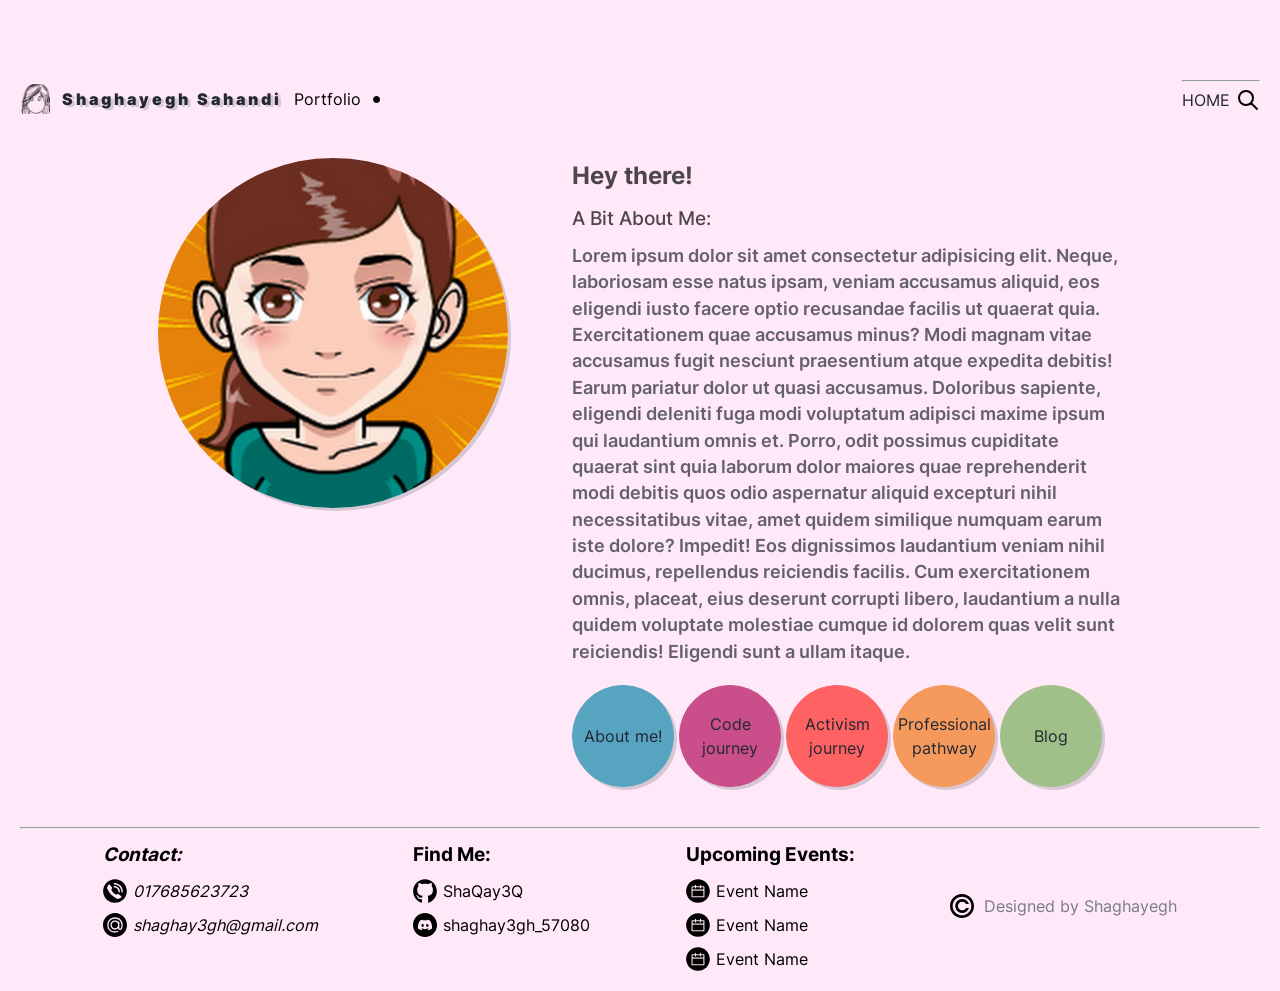
==== main.html @ 8c31ac29 "workin on portfolio" ====
<!DOCTYPE html>
<html lang="en">

<head>
    <meta charset="UTF-8">
    <meta name="viewport" content="width=device-width, initial-scale=1.0">
    <title>Home Page</title>
    <link rel="stylesheet" href="reset.css">
    <link rel="stylesheet" href="style.css">
    <script src="./burgermenu.js" defer></script>
</head>

<body>
    <!--=====================================
                HEADER
    =======================================-->

    <header class="main-header">
        <div class="container flex flexrow justify-between wrap">
            <div class="wrapper flex flexrow align-items-center self-start">
                <img class="logo" src="./images/logo.png" alt="logo">
                <span class="txt-style">Shaghayegh Sahandi</span>
                <span>Portfolio</span>
                <img class="dot align-bottom" src="./images/circle-32.png" alt="dot icon">
            </div>
            <nav class="main-header__nav flex flexcolumn wrap">

                <ul class="nav-menu flex flexrow wrap items-center self-center">
                    <!-- <li class="nav-item"><a href="#">About me</a></li> -->
                    <li class="bubble-link shadow flex" id="about">
                        <!-- <li><a href="#">Peek Inside My World</a></li> -->
                    <li>|</li>
                    <li class="nav-item"><a href="#">Code Journey</a></li>
                    <li>|</li>
                    <li class="nav-item"><a href="#">Activism Journey</a></li>
                    <li>|</li>
                    <li class="nav-item"><a href="#">Professional Pathway</a></li>
                    <li>|</li>
                    <li class="nav-item"><a href="#">Blog</a></li>
                </ul>
                <!-- <div class="line"></div> -->
                <hr>
                <nav class="flex flexrow wrap justify-content-right align-items-center">
                    <!-- <button class="veganburger" aria-label="Toggle menu"> -->
                    <div class="veganburger" role="button" tabindex="0" aria-label="Toggle navigation menu">

                        <span class="bar"></span>
                        <span class="bar"></span>
                        <span class="bar"></span>
                    </div>
                    <!-- </button> -->
                    <ul class="flex flexrow wrap justify-content-right sixgap">
                        <li><a href="#">HOME</a></li>
                        <li><img class="icon" src="./images/searchone.svg" alt="Serach"></li>
                    </ul>
                </nav>
                <div>

                    <!-- <hr> -->
                    <ul class="flex align-items-center">
                        <li id="burger-menu"></li>
                    </ul>

                </div>
            </nav>
        </div>
    </header>

    <!--=====================================
                MAIN
    =======================================-->
    <main class="container">
        <div class="content flex flexrow justify-content-center">
            <div class="flex">
                <img class="avatar shadow self-center" src="./images/sh.png" alt="Portrait of Shaghayegh Sahandi">
            </div>
            <section class="flex flexcolumn">
                <section class="txt flex flexcolumn">
                    <h1>Hey there!</h1>
                    <span>A Bit About Me:</span>
                    <p>Lorem ipsum dolor sit amet consectetur adipisicing elit. Neque, laboriosam esse natus ipsam,
                        veniam accusamus aliquid, eos eligendi iusto facere optio recusandae facilis ut quaerat quia.
                        Exercitationem quae accusamus minus?
                        Modi magnam vitae accusamus fugit nesciunt praesentium atque expedita debitis! Earum pariatur
                        dolor ut quasi accusamus. Doloribus sapiente, eligendi deleniti fuga modi voluptatum adipisci
                        maxime ipsum qui laudantium omnis et.
                        Porro, odit possimus cupiditate quaerat sint quia laborum dolor maiores quae reprehenderit modi
                        debitis quos odio aspernatur aliquid excepturi nihil necessitatibus vitae, amet quidem similique
                        numquam earum iste dolore? Impedit!
                        Eos dignissimos laudantium veniam nihil ducimus, repellendus reiciendis facilis. Cum
                        exercitationem omnis, placeat, eius deserunt corrupti libero, laudantium a nulla quidem
                        voluptate molestiae cumque id dolorem quas velit sunt reiciendis!
                        Eligendi sunt a ullam itaque.</p>
                </section>
                <div class="bubble-nav">
                    <ul class="flex align-items-center">
                        <li class="bubble-link shadow flex" id="about">
                            <a class="flex align-self-center" href="#">About me!
                            </a>
                        </li>
                        <li class="bubble-link shadow flex" id="coding">
                            <a class="flex align-self-center" href="#">Code journey</a>
                        </li>
                        <li class="bubble-link shadow flex" id="activism">
                            <a class="flex align-self-center" href="#">Activism journey</a>
                        </li>
                        <li class="bubble-link shadow flex" id="cv">
                            <a class="flex align-self-center" href="#">Professional pathway</a>
                        </li>
                        <li class="bubble-link shadow flex" id="blog">
                            <a class="flex align-self-center" href="#">Blog</a>
                        </li>
                    </ul>
                </div>

            </section>
        </div>
    </main>

    <!--=====================================
                FOOTER
    =======================================-->
    <footer class="container flex flexcolumn wrap wrapper">
        <hr>
        <section class="flex flexrow wrap justify-evenly wrapper">
            <address class="flex flexcolumn tengap fexgrowone fit-content">
                <h3>Contact:</h3>
                <div class="flex flexrow sixgap fit-content">
                    <img class="icon" src="./images/phone.svg" alt="phone">
                    <span>017685623723</span>
                </div>
                <div class="flex flexrow sixgap fit-content">
                    <img class="icon" src="./images/emailat.svg" alt="email">
                    <span>shaghay3gh@gmail.com</span>
                </div>
            </address>
            <section class="flex flexcolumn tengap fit-content">
                <h3>Find Me:</h3>
                <div class="flex flexrow sixgap fit-content">
                    <img class="icon" src="./images/github.svg" alt="Github">
                    <span>ShaQay3Q</span>
                </div>
                <div class="flex flexrow sixgap fit-content">
                    <img class="icon" src="./images/discord.svg" alt="Discord">
                    <span>shaghay3gh_57080</span>
                </div>
            </section>
            <section class="flex flexcolumn tengap">
                <h3>Upcoming Events:</h3>
                <div class="flex flexrow sixgap">
                    <img class="icon" src="./images/event.svg" alt="event">
                    <span>Event Name</span>
                </div>
                <div class="flex flexrow sixgap">
                    <img class="icon" src="./images/event.svg" alt="event">
                    <span>Event Name</span>
                </div>
                <div class="flex flexrow sixgap">
                    <img class="icon" src="./images/event.svg" alt="event">
                    <span>Event Name</span>
                </div>
            </section>
            <div class="copy-right flex flexrow tengap align-items-center">
                <img class="icon" src="./images/copyright.svg" alt="copy-right sign">
                <span>Designed by Shaghayegh</span>
            </div>
        </section>
    </footer>
</body>

</html>
---- style.css ----
/* inter-100 - latin */
@font-face {
	font-display: swap; /* Check https://developer.mozilla.org/en-US/docs/Web/CSS/@font-face/font-display for other options. */
	font-family: "Inter";
	font-style: normal;
	font-weight: 100;
	src: url("./fonts/inter-v13-latin-100.woff2") format("woff2"); /* Chrome 36+, Opera 23+, Firefox 39+, Safari 12+, iOS 10+ */
}

/* inter-200 - latin */
@font-face {
	font-display: swap; /* Check https://developer.mozilla.org/en-US/docs/Web/CSS/@font-face/font-display for other options. */
	font-family: "Inter";
	font-style: normal;
	font-weight: 200;
	src: url("./fonts/inter-v13-latin-200.woff2") format("woff2"); /* Chrome 36+, Opera 23+, Firefox 39+, Safari 12+, iOS 10+ */
}

/* inter-300 - latin */
@font-face {
	font-display: swap; /* Check https://developer.mozilla.org/en-US/docs/Web/CSS/@font-face/font-display for other options. */
	font-family: "Inter";
	font-style: normal;
	font-weight: 300;
	src: url("./fonts/inter-v13-latin-300.woff2") format("woff2"); /* Chrome 36+, Opera 23+, Firefox 39+, Safari 12+, iOS 10+ */
}

/* inter-regular - latin */
@font-face {
	font-display: swap; /* Check https://developer.mozilla.org/en-US/docs/Web/CSS/@font-face/font-display for other options. */
	font-family: "Inter";
	font-style: normal;
	font-weight: 400;
	src: url("./fonts/inter-v13-latin-regular.woff2") format("woff2"); /* Chrome 36+, Opera 23+, Firefox 39+, Safari 12+, iOS 10+ */
}

/* inter-500 - latin */
@font-face {
	font-display: swap; /* Check https://developer.mozilla.org/en-US/docs/Web/CSS/@font-face/font-display for other options. */
	font-family: "Inter";
	font-style: normal;
	font-weight: 500;
	src: url("./fonts/inter-v13-latin-500.woff2") format("woff2"); /* Chrome 36+, Opera 23+, Firefox 39+, Safari 12+, iOS 10+ */
}

/* inter-600 - latin */
@font-face {
	font-display: swap; /* Check https://developer.mozilla.org/en-US/docs/Web/CSS/@font-face/font-display for other options. */
	font-family: "Inter";
	font-style: normal;
	font-weight: 600;
	src: url("./fonts/inter-v13-latin-600.woff2") format("woff2"); /* Chrome 36+, Opera 23+, Firefox 39+, Safari 12+, iOS 10+ */
}

/* inter-700 - latin */
@font-face {
	font-display: swap; /* Check https://developer.mozilla.org/en-US/docs/Web/CSS/@font-face/font-display for other options. */
	font-family: "Inter";
	font-style: normal;
	font-weight: 700;
	src: url("./fonts/inter-v13-latin-700.woff2") format("woff2"); /* Chrome 36+, Opera 23+, Firefox 39+, Safari 12+, iOS 10+ */
}

/* inter-800 - latin */
@font-face {
	font-display: swap; /* Check https://developer.mozilla.org/en-US/docs/Web/CSS/@font-face/font-display for other options. */
	font-family: "Inter";
	font-style: normal;
	font-weight: 800;
	src: url("./fonts/inter-v13-latin-800.woff2") format("woff2"); /* Chrome 36+, Opera 23+, Firefox 39+, Safari 12+, iOS 10+ */
}

/* inter-900 - latin */
@font-face {
	font-display: swap; /* Check https://developer.mozilla.org/en-US/docs/Web/CSS/@font-face/font-display for other options. */
	font-family: "Inter";
	font-style: normal;
	font-weight: 900;
	src: url("./fonts/inter-v13-latin-900.woff2") format("woff2"); /* Chrome 36+, Opera 23+, Firefox 39+, Safari 12+, iOS 10+ */
}

:root {
	--fs-smaller: 0.8rem;
	--fs-small: 1rem;
	--fs-medium: 1.1rem;
	--fs-large: 1.2rem;
	--fs-f: 10vh;
	--fs-rem: 1.5rem;
	--fw-rem: 700;
	--fw-medium: 600;

	--fc-black: rgba(0, 0, 0, 0.7);
	--fc-softblack: rgba(0, 0, 0, 0.9);
	--fc-darkgray: rgba(34, 40, 50, 1);
	--fc-darkgreyleight: rgba(34, 40, 50, 0.7);
	--fc-grey: rgba(119, 123, 133, 1);
	--lc-grey: rgba(119, 123, 133, 0.6);
	--shadow: rgba(119, 123, 133, 0.3);

	/* --bgc: #f1f4f6; */
	--bgc: #ffe8f8;
	--lc-home: #56a4c0;
	--lc-one: #ca4e8a;
	--lc-two: #ff6262;
	--lc-three: #f6995c;
	--lc-four: #9fc088;
}

@media (max-width: 427px) {
	:root {
		--fs-rem: 1rem;
		--fw-rem: 700;
		/* --fs-lg: 2.25rem; */
	}
}

* {
	padding: 0;
	margin: 0;
	box-sizing: border-box;
}

body {
	overflow-x: hidden;
	font-family: "Inter", sans-serif;
	margin-top: 60px;
	background-color: var(--bgc);
}

h1 {
	font-size: var(--fs-rem);
	font-weight: var(--fw-rem);
	color: var(--fc-black);
}

.box {
	background-color: var(--bgc);
	border: 5px solid darkblue;
	width: 20vw;
	height: 20vh;
	/* font-size: var(--fs-rem); */
}

p {
	font-size: var(--fs-medium);
	font-weight: var(--fw-medium);
	color: var(--fc-darkgreyleight);
	word-wrap: break-word;
	max-width: 550px;
}

a {
	text-decoration: none;
	font-size: var(--fs-small);
	font-weight: 400;
	color: var(--fc-darkgray);
}

main {
	display: flex;
	flex-direction: column;
}

li {
	display: inline-block;
	color: var(--fc-darkgray);
}

/*===============================================================================================
                        UTILS
================================================================================================*/
.flex {
	display: flex;
}

.flexrow {
	flex-direction: row;
}

.flexcolumn {
	flex-direction: column;
}

.justify-between {
	justify-content: space-between;
}

.justify-evenly {
	justify-content: space-evenly;
}

.justify-content {
	justify-content: center;
}

.align-items-center {
	align-items: center;
}

.justify-self-center {
	justify-self: center;
}

.align-self-center {
	align-self: center;
}

.wrap {
	flex-wrap: wrap;
}

.justify-content-center {
	justify-content: center;
}

.justify-content-right {
	justify-content: right;
}

.self-end {
	justify-self: end;
}

.self-start {
	justify-self: start;
}

.align--bottom {
	justify-self: last baseline;
}

.fit-content {
	max-width: fit-content;
}

.container {
	max-width: 1400px;
	margin-right: auto;
	margin-left: auto;
	padding: 20px;
}

span {
	display: inline-block;
}

.icon {
	height: 24px;
	width: 24px;
}
/* hr {
  background-color: var(--fc-grey);
} */

ul {
	display: inline-block;
}

.line {
	height: 1hv;
	border: solid var(--fc-grey);
}

/* hr {
  background-color: var(--fc-grey);
} */

.shadow {
	box-shadow: 3px 3px var(--shadow);
}

.tengap {
	gap: 10px;
}

.sixgap {
	gap: 6px;
}

.wrapper {
	gap: 12px;
}

/*===============================================================================================
                        HEADER
================================================================================================*/

.logo {
	height: 30pxBlog;
	width: 30px;
}

.dot {
	width: 7px;
	height: 7px;
}

.txt-style {
	font-size: var(--fs-small);
	font-weight: 900;
	color: var(--fc-darkgray);
	letter-spacing: 3px;
	text-shadow: 3px 2px var(--shadow);
}

.main-header__nav {
	gap: 6px;
}

.main-header__nav > ul {
	gap: 6px;
}

.nav-menu {
	display: flex;
	justify-content: space-between;
	align-items: center;
	gap: 60px;
}

/*===============================================================================================
                        MAIN
================================================================================================*/

main {
	max-width: fit-content;
	margin: auto;
}

.content > div {
	min-width: fit-content;
	margin-right: 5vw;
}

.content > section {
	gap: 20px;
}

.avatar {
	width: 350px;
	height: 350px;
	border-radius: 50%;
}

.txt {
	gap: 10px;
}
.txt > span {
	color: var(--fc-black);
	font-size: var(--fs-large);
	font-weight: 500;
}

/****************
  BUBBLE NAV
****************/
.bubble-nav > ul {
	gap: 5px;
}

.bubble-link {
	height: 102px;
	width: 102px;
	border-radius: 50%;
	border: solid 1px;
	font-size: var(--fs-smaller);
	font-weight: var(--fw-medium);
	justify-content: center;
	text-align: center;
}

#about {
	background-color: var(--lc-home);
	border-color: var(--lc-home);
}

#coding {
	background-color: var(--lc-one);
	border-color: var(--lc-one);
}

#activism {
	background-color: var(--lc-two);
	border-color: var(--lc-two);
}

#cv {
	background-color: var(--lc-three);
	border-color: var(--lc-three);
}

#blog {
	background-color: var(--lc-four);
	border-color: var(--lc-four);
}

/*===============================================================================================
                        FOOTER
================================================================================================*/

.copy-right {
	color: var(--fc-grey);
}

/*===============================================================================================
                        MEDIA QUERIES
================================================================================================*/

/* @media (max-width: 1000px) {
  .main-header__nav {
    display: none;
  }
} */

@media (max-width: 900px) {
	.main-header__nav hr,
	ul:nth-child(1) {
		display: none;
	}
}

@media (max-width: 900px) {
	.veganburger {
		display: block; /* Show on smaller screens */
	}
}

.veganburger {
	/* visibility: hidden; */
	display: none;
	cursor: pointer;
}

.burger-menu {
	display: none;
	cursor: pointer;
}

.bar {
	display: block;
	width: 25px;
	height: 3px;
	margin: 5px auto;
	-webkit-transition: all 0.3s ease-in-out;
	transition: all 0.3s ease-in-out;
	background-color: var(--fc-darkgray);
}

.veganburger.active .bar:nth-child(2) {
	opacity: 0;
}
.veganburger.active .bar:nth-child(1) {
	transform: translateY(8px) rotate(45deg);
}
.veganburger.active .bar:nth-child(3) {
	transform: translateY(-8px) rotate(-45deg);
}

@media (max-width: 900px) {
	.nav-menu {
		position: fixed;
		left: -100%; /* Start off-screen */
		top: 60px;
		flex-direction: column;
		background-color: var(--bgc);
		width: 100%;
		text-align: center;
		transition: 0.3s;
		box-shadow: 0 10px 27px rgba(0, 0, 0, 0.05);
		z-index: 1000;
	}

	.nav-menu.active {
		left: 0; /* Slide in when active */
	}
}

.nav-menu {
	position: fixed;
	left: 100%;
	top: 70px;
	opacity: 0.5;
	flex-direction: column;
	background-color: red;
	width: 100%;
	text-align: center;
	transition: 0.3s;
}

.nav-item {
	margin: 16px 0;
}

.nav-menu.active {
	left: 0;
}

/* .main-header__nav {
  } */
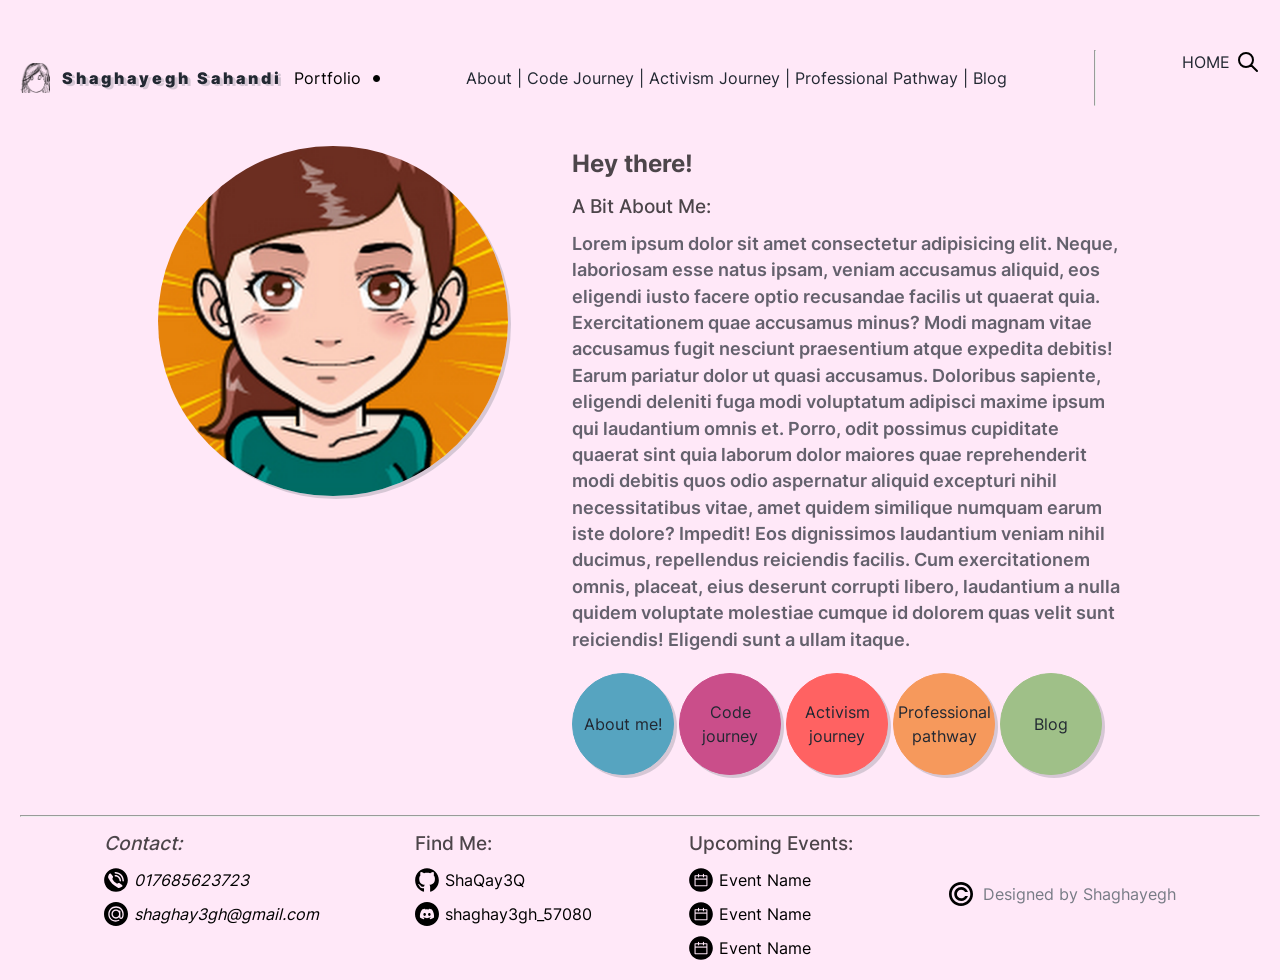
==== commit 24f65aee: "changes on several pages" ====
--- a/main.html
+++ b/main.html
@@ -7,28 +7,27 @@
     <title>Home Page</title>
     <link rel="stylesheet" href="reset.css">
     <link rel="stylesheet" href="style.css">
-    <script src="./burgermenu.js" defer></script>
+    <!-- <script src="./burgermenu.js" defer></script> -->
 </head>
 
 <body>
     <!--=====================================
                 HEADER
     =======================================-->
-
     <header class="main-header">
         <div class="container flex flexrow justify-between wrap">
-            <div class="wrapper flex flexrow align-items-center self-start">
-                <img class="logo" src="./images/logo.png" alt="logo">
-                <span class="txt-style">Shaghayegh Sahandi</span>
+            <section class="wrapper flex flexrow align-items-center self-start">
+                <img id="logo" src="./images/logo.png" alt="logo">
+                <h1>Shaghayegh Sahandi</h1>
                 <span>Portfolio</span>
                 <img class="dot align-bottom" src="./images/circle-32.png" alt="dot icon">
-            </div>
+            </section>
             <nav class="main-header__nav flex flexcolumn wrap">
 
-                <ul class="nav-menu flex flexrow wrap items-center self-center">
+                <ul>
                     <!-- <li class="nav-item"><a href="#">About me</a></li> -->
-                    <li class="bubble-link shadow flex" id="about">
-                        <!-- <li><a href="#">Peek Inside My World</a></li> -->
+                    <li class="nav-item"><a href="#">About</a> </li>
+                    <!-- <li><a href="#">Peek Inside My World</a></li> -->
                     <li>|</li>
                     <li class="nav-item"><a href="#">Code Journey</a></li>
                     <li>|</li>
@@ -38,31 +37,34 @@
                     <li>|</li>
                     <li class="nav-item"><a href="#">Blog</a></li>
                 </ul>
-                <!-- <div class="line"></div> -->
-                <hr>
-                <nav class="flex flexrow wrap justify-content-right align-items-center">
-                    <!-- <button class="veganburger" aria-label="Toggle menu"> -->
-                    <div class="veganburger" role="button" tabindex="0" aria-label="Toggle navigation menu">
+            </nav>
+            <!-- <div class="line"></div> -->
+            <hr>
+            <!-- <nav class="flex flexrow wrap justify-content-right align-items-center"> -->
+            <!-- <button class="veganburger" aria-label="Toggle menu"> -->
+            <!-- <div class="veganburger" role="button" tabindex="0" aria-label="Toggle navigation menu">
 
-                        <span class="bar"></span>
-                        <span class="bar"></span>
-                        <span class="bar"></span>
-                    </div>
-                    <!-- </button> -->
-                    <ul class="flex flexrow wrap justify-content-right sixgap">
-                        <li><a href="#">HOME</a></li>
-                        <li><img class="icon" src="./images/searchone.svg" alt="Serach"></li>
-                    </ul>
-                </nav>
-                <div>
+                    <span class="bar"></span>
+                    <span class="bar"></span>
+                    <span class="bar"></span>
+                </div> -->
 
-                    <!-- <hr> -->
-                    <ul class="flex align-items-center">
+            <!-- </button> -->
+            <ul class="flex flexrow wrap justify-content-right sixgap">
+                <li><a href="#">HOME</a></li>
+                <li><img class="icon" src="./images/searchone.svg" alt="Serach"></li>
+            </ul>
+            </nav>
+            <!-- <nav>
+                <div> -->
+
+            <!-- <hr> -->
+            <!-- <ul class="flex align-items-center">
                         <li id="burger-menu"></li>
                     </ul>
 
                 </div>
-            </nav>
+            </nav> -->
         </div>
     </header>
 
@@ -71,13 +73,13 @@
     =======================================-->
     <main class="container">
         <div class="content flex flexrow justify-content-center">
-            <div class="flex">
+            <div id="hero" class="flex">
                 <img class="avatar shadow self-center" src="./images/sh.png" alt="Portrait of Shaghayegh Sahandi">
             </div>
             <section class="flex flexcolumn">
                 <section class="txt flex flexcolumn">
-                    <h1>Hey there!</h1>
-                    <span>A Bit About Me:</span>
+                    <h2>Hey there!</h2>
+                    <h3>A Bit About Me:</h3>
                     <p>Lorem ipsum dolor sit amet consectetur adipisicing elit. Neque, laboriosam esse natus ipsam,
                         veniam accusamus aliquid, eos eligendi iusto facere optio recusandae facilis ut quaerat quia.
                         Exercitationem quae accusamus minus?
--- a/style.css
+++ b/style.css
@@ -123,11 +123,11 @@
 body {
 	overflow-x: hidden;
 	font-family: "Inter", sans-serif;
-	margin-top: 60px;
+	margin-top: 30px;
 	background-color: var(--bgc);
 }
 
-h1 {
+h2 {
 	font-size: var(--fs-rem);
 	font-weight: var(--fw-rem);
 	color: var(--fc-black);
@@ -285,7 +285,7 @@
                         HEADER
 ================================================================================================*/
 
-.logo {
+#logo {
 	height: 30pxBlog;
 	width: 30px;
 }
@@ -295,7 +295,7 @@
 	height: 7px;
 }
 
-.txt-style {
+h1 {
 	font-size: var(--fs-small);
 	font-weight: 900;
 	color: var(--fc-darkgray);
@@ -345,7 +345,7 @@
 .txt {
 	gap: 10px;
 }
-.txt > span {
+h3 {
 	color: var(--fc-black);
 	font-size: var(--fs-large);
 	font-weight: 500;
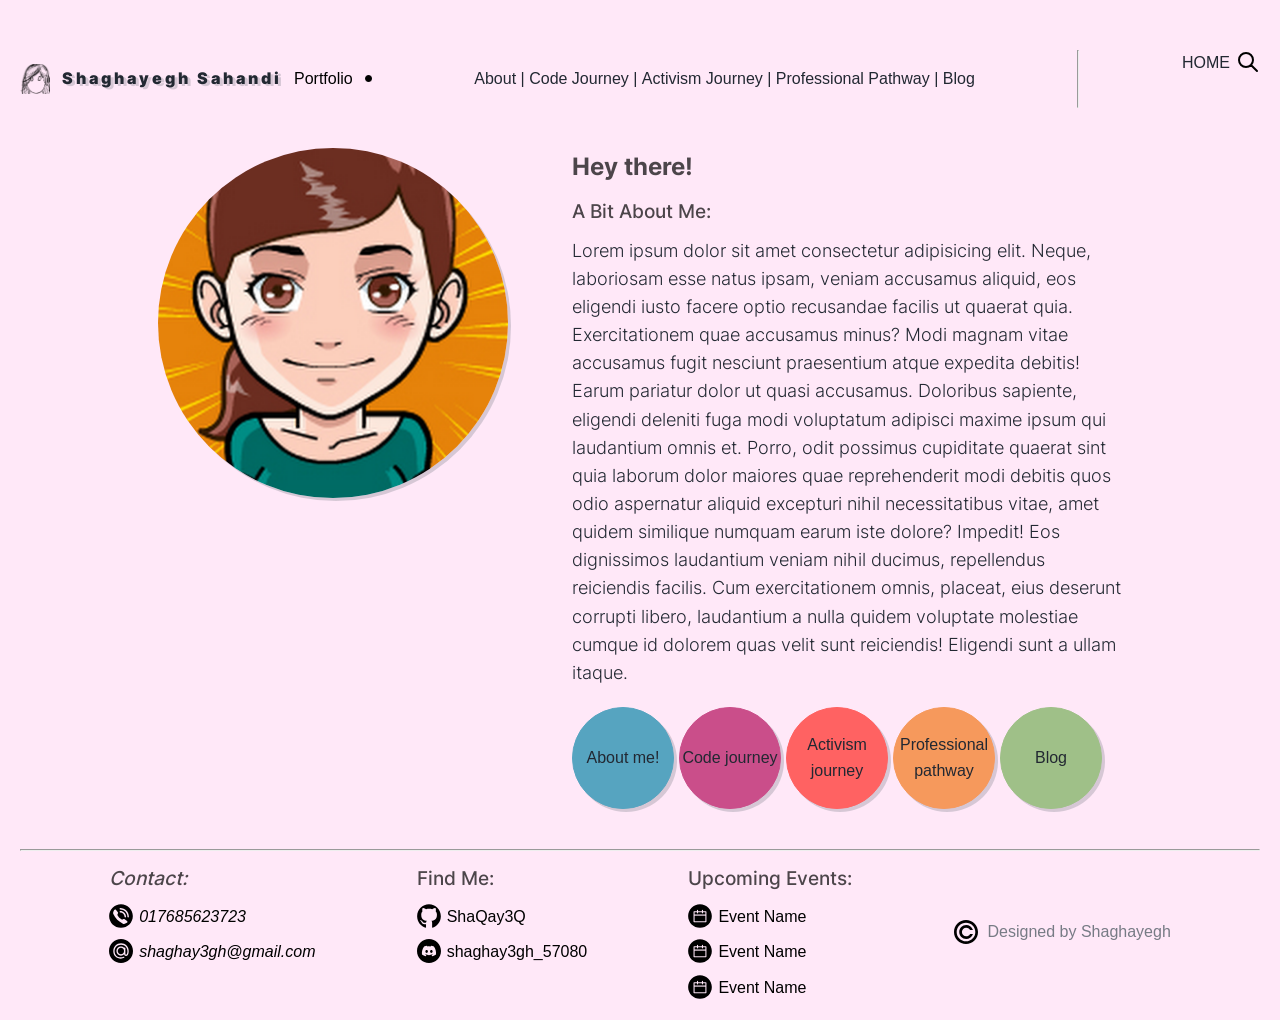
==== commit 330855e4: "issue with <p> styl" ====
--- a/main.html
+++ b/main.html
@@ -80,7 +80,8 @@
                 <section class="txt flex flexcolumn">
                     <h2>Hey there!</h2>
                     <h3>A Bit About Me:</h3>
-                    <p>Lorem ipsum dolor sit amet consectetur adipisicing elit. Neque, laboriosam esse natus ipsam,
+                    <p>Lorem ipsum dolor sit amet consectetur adipisicing elit. Neque, laboriosam esse
+                        natus ipsam,
                         veniam accusamus aliquid, eos eligendi iusto facere optio recusandae facilis ut quaerat quia.
                         Exercitationem quae accusamus minus?
                         Modi magnam vitae accusamus fugit nesciunt praesentium atque expedita debitis! Earum pariatur
--- a/style.css
+++ b/style.css
@@ -4,7 +4,8 @@
 	font-family: "Inter";
 	font-style: normal;
 	font-weight: 100;
-	src: url("./fonts/inter-v13-latin-100.woff2") format("woff2"); /* Chrome 36+, Opera 23+, Firefox 39+, Safari 12+, iOS 10+ */
+	src: url("/fonts/inter-v13-latin-100.woff2") format("woff2");
+	/* src: url("./fonts/inter-v13-latin-100.woff2") format("woff2"); Chrome 36+, Opera 23+, Firefox 39+, Safari 12+, iOS 10+ */
 }
 
 /* inter-200 - latin */
@@ -13,7 +14,8 @@
 	font-family: "Inter";
 	font-style: normal;
 	font-weight: 200;
-	src: url("./fonts/inter-v13-latin-200.woff2") format("woff2"); /* Chrome 36+, Opera 23+, Firefox 39+, Safari 12+, iOS 10+ */
+	src: url("/fonts/inter-v13-latin-200.woff2") format("woff2");
+	/* src: url("./fonts/inter-v13-latin-200.woff2") format("woff2"); Chrome 36+, Opera 23+, Firefox 39+, Safari 12+, iOS 10+ */
 }
 
 /* inter-300 - latin */
@@ -22,7 +24,8 @@
 	font-family: "Inter";
 	font-style: normal;
 	font-weight: 300;
-	src: url("./fonts/inter-v13-latin-300.woff2") format("woff2"); /* Chrome 36+, Opera 23+, Firefox 39+, Safari 12+, iOS 10+ */
+	src: url("/fonts/inter-v13-latin-300.woff2") format("woff2");
+	/* src: url("./fonts/inter-v13-latin-300.woff2") format("woff2"); Chrome 36+, Opera 23+, Firefox 39+, Safari 12+, iOS 10+ */
 }
 
 /* inter-regular - latin */
@@ -31,7 +34,8 @@
 	font-family: "Inter";
 	font-style: normal;
 	font-weight: 400;
-	src: url("./fonts/inter-v13-latin-regular.woff2") format("woff2"); /* Chrome 36+, Opera 23+, Firefox 39+, Safari 12+, iOS 10+ */
+	src: url("/fonts/inter-v13-latin-400.woff2") format("woff2");
+	/* src: url("./fonts/inter-v13-latin-regular.woff2") format("woff2"); Chrome 36+, Opera 23+, Firefox 39+, Safari 12+, iOS 10+ */
 }
 
 /* inter-500 - latin */
@@ -40,7 +44,8 @@
 	font-family: "Inter";
 	font-style: normal;
 	font-weight: 500;
-	src: url("./fonts/inter-v13-latin-500.woff2") format("woff2"); /* Chrome 36+, Opera 23+, Firefox 39+, Safari 12+, iOS 10+ */
+	src: url("/fonts/inter-v13-latin-500.woff2") format("woff2");
+	/* src: url("./fonts/inter-v13-latin-500.woff2") format("woff2"); Chrome 36+, Opera 23+, Firefox 39+, Safari 12+, iOS 10+ */
 }
 
 /* inter-600 - latin */
@@ -49,7 +54,8 @@
 	font-family: "Inter";
 	font-style: normal;
 	font-weight: 600;
-	src: url("./fonts/inter-v13-latin-600.woff2") format("woff2"); /* Chrome 36+, Opera 23+, Firefox 39+, Safari 12+, iOS 10+ */
+	src: url("/fonts/inter-v13-latin-100.woff2") format("woff2");
+	/* src: url("./fonts/inter-v13-latin-600.woff2") format("woff2"); Chrome 36+, Opera 23+, Firefox 39+, Safari 12+, iOS 10+ */
 }
 
 /* inter-700 - latin */
@@ -58,7 +64,8 @@
 	font-family: "Inter";
 	font-style: normal;
 	font-weight: 700;
-	src: url("./fonts/inter-v13-latin-700.woff2") format("woff2"); /* Chrome 36+, Opera 23+, Firefox 39+, Safari 12+, iOS 10+ */
+	src: url("/fonts/inter-v13-latin-700.woff2") format("woff2");
+	/* src: url("./fonts/inter-v13-latin-700.woff2") format("woff2"); Chrome 36+, Opera 23+, Firefox 39+, Safari 12+, iOS 10+ */
 }
 
 /* inter-800 - latin */
@@ -67,7 +74,8 @@
 	font-family: "Inter";
 	font-style: normal;
 	font-weight: 800;
-	src: url("./fonts/inter-v13-latin-800.woff2") format("woff2"); /* Chrome 36+, Opera 23+, Firefox 39+, Safari 12+, iOS 10+ */
+	src: url("/fonts/inter-v13-latin-800.woff2") format("woff2");
+	/* src: url("./fonts/inter-v13-latin-800.woff2") format("woff2"); Chrome 36+, Opera 23+, Firefox 39+, Safari 12+, iOS 10+ */
 }
 
 /* inter-900 - latin */
@@ -76,7 +84,8 @@
 	font-family: "Inter";
 	font-style: normal;
 	font-weight: 900;
-	src: url("./fonts/inter-v13-latin-900.woff2") format("woff2"); /* Chrome 36+, Opera 23+, Firefox 39+, Safari 12+, iOS 10+ */
+	src: url("/fonts/inter-v13-latin-900.woff2") format("woff2");
+	/* src: url("./fonts/inter-v13-latin-900.woff2") format("woff2"); Chrome 36+, Opera 23+, Firefox 39+, Safari 12+, iOS 10+ */
 }
 
 :root {
@@ -87,7 +96,7 @@
 	--fs-f: 10vh;
 	--fs-rem: 1.5rem;
 	--fw-rem: 700;
-	--fw-medium: 600;
+	--fw-medium: 300;
 
 	--fc-black: rgba(0, 0, 0, 0.7);
 	--fc-softblack: rgba(0, 0, 0, 0.9);
@@ -109,7 +118,7 @@
 @media (max-width: 427px) {
 	:root {
 		--fs-rem: 1rem;
-		--fw-rem: 700;
+		--fw-rem: 800;
 		/* --fs-lg: 2.25rem; */
 	}
 }
@@ -121,8 +130,9 @@
 }
 
 body {
+	font-family: "Inter", sans-serif;
+	line-height: 1.6;
 	overflow-x: hidden;
-	font-family: "Inter", sans-serif;
 	margin-top: 30px;
 	background-color: var(--bgc);
 }
@@ -141,10 +151,11 @@
 	/* font-size: var(--fs-rem); */
 }
 
-p {
+body p {
 	font-size: var(--fs-medium);
-	font-weight: var(--fw-medium);
-	color: var(--fc-darkgreyleight);
+	font-weight: 300;
+	color: var(--fc-darkgray);
+	/* color: red; */
 	word-wrap: break-word;
 	max-width: 550px;
 }
@@ -169,6 +180,33 @@
 /*===============================================================================================
                         UTILS
 ================================================================================================*/
+.fw-100 {
+	font-weight: 100;
+}
+.fw-200 {
+	font-weight: 200;
+}
+.fw-300 {
+	font-weight: 300;
+}
+.fw-400 {
+	font-weight: 400;
+}
+.fw-500 {
+	font-weight: 500;
+}
+.fw-600 {
+	font-weight: 600;
+}
+.fw-700 {
+	font-weight: 700;
+}
+.fw-800 {
+	font-weight: 800;
+}
+.fw-900 {
+	font-weight: 900;
+}
 .flex {
 	display: flex;
 }
